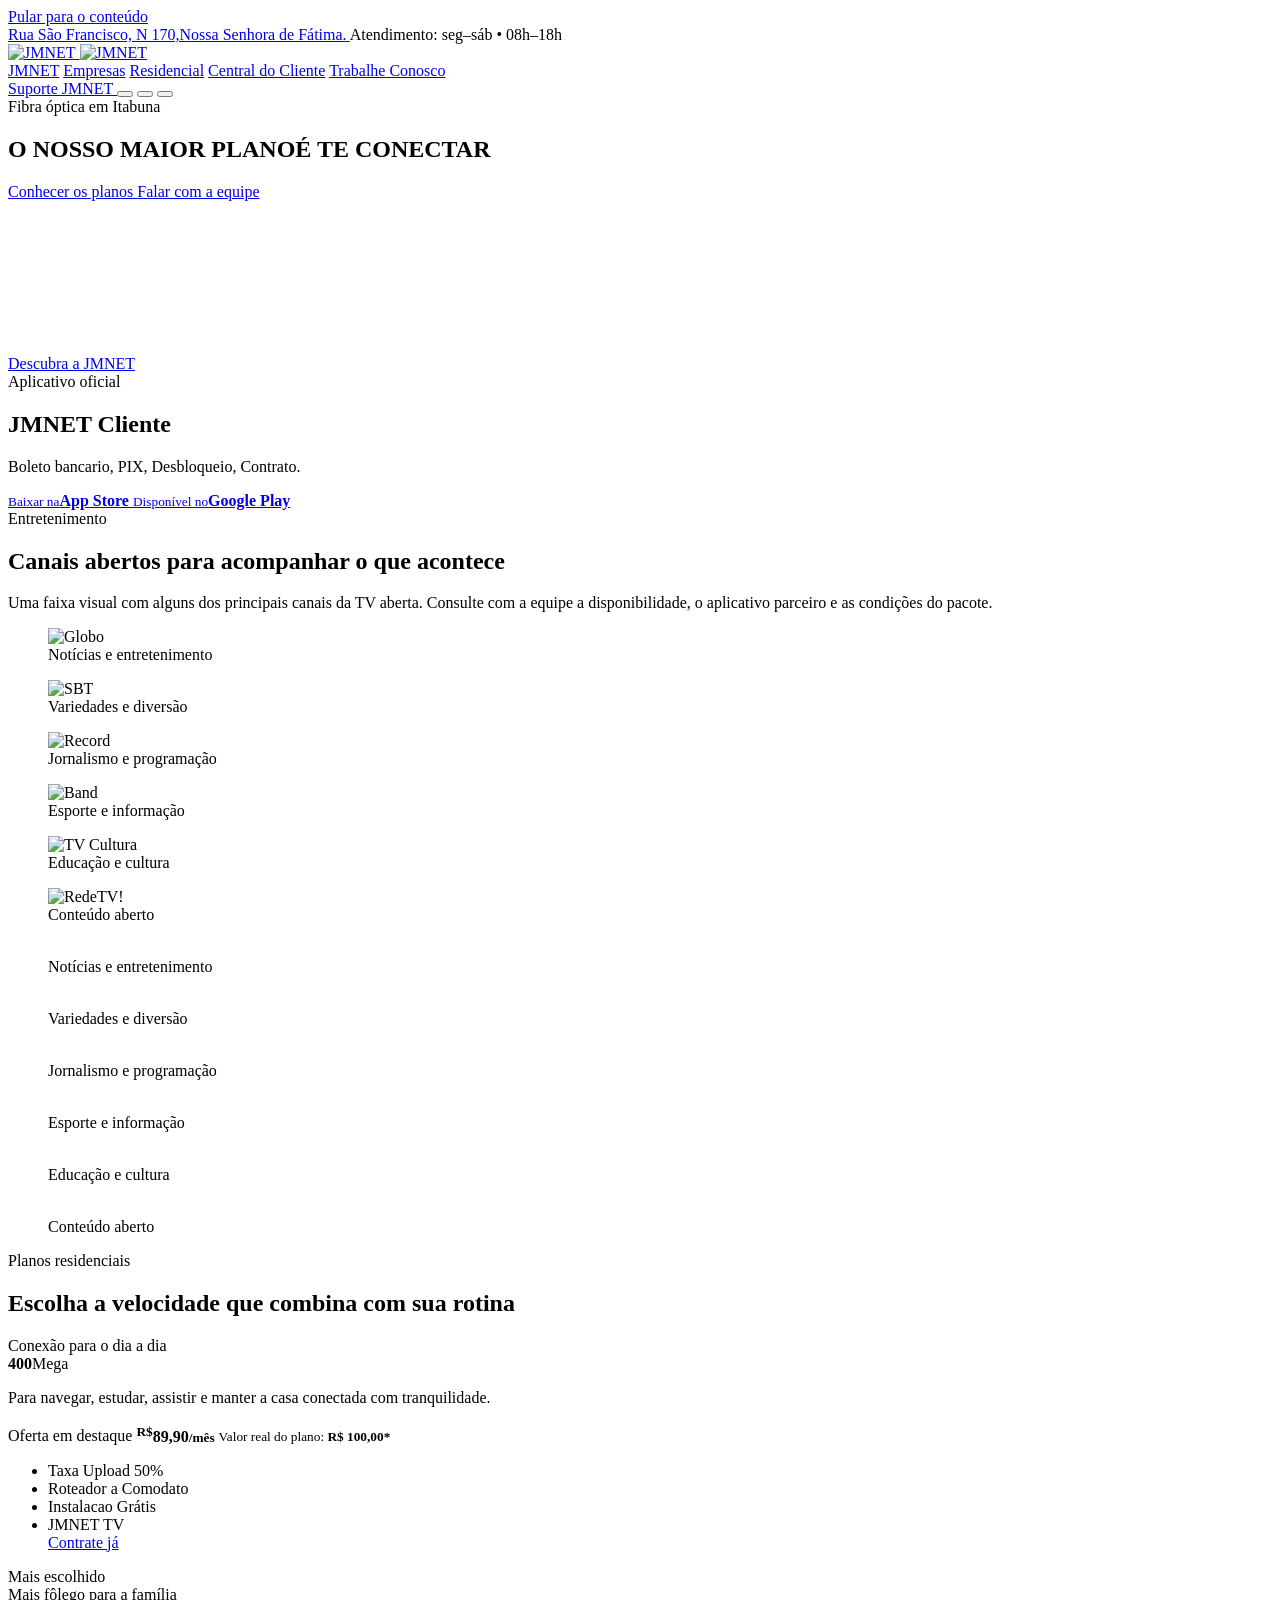
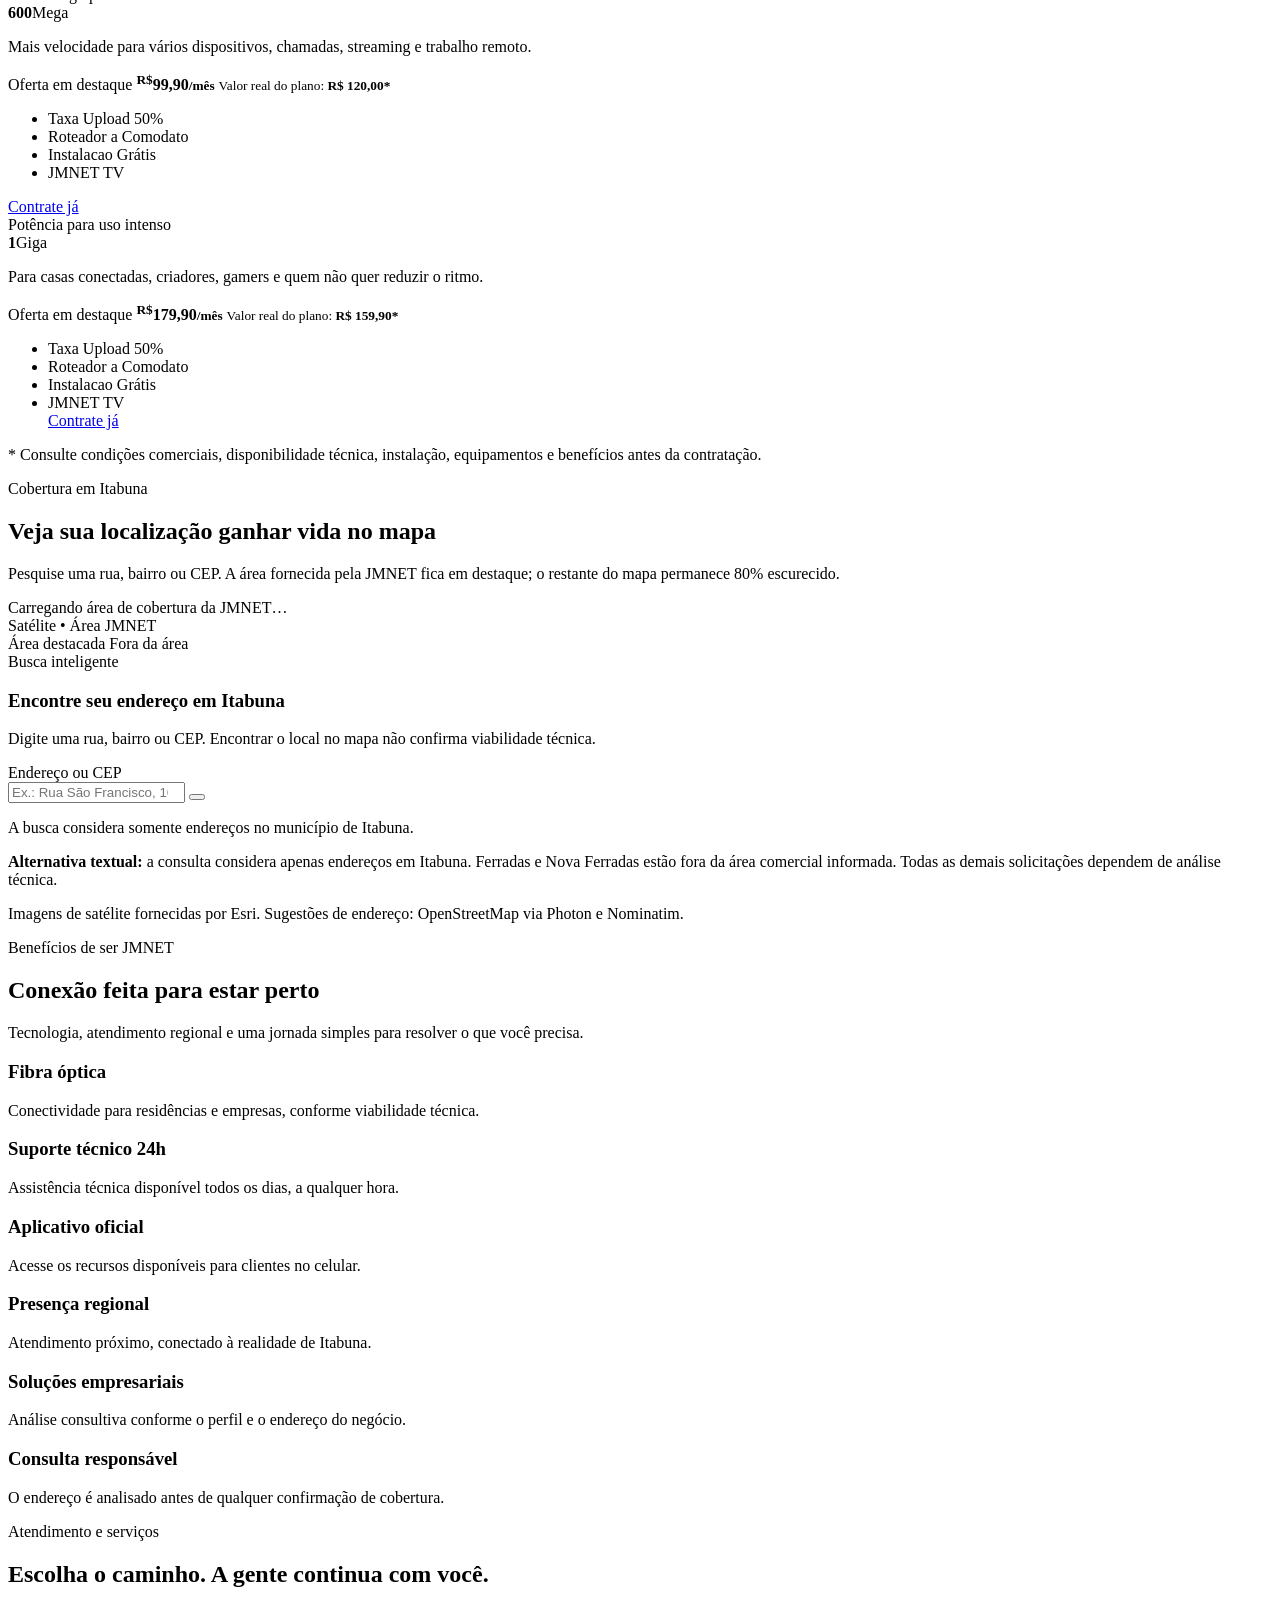
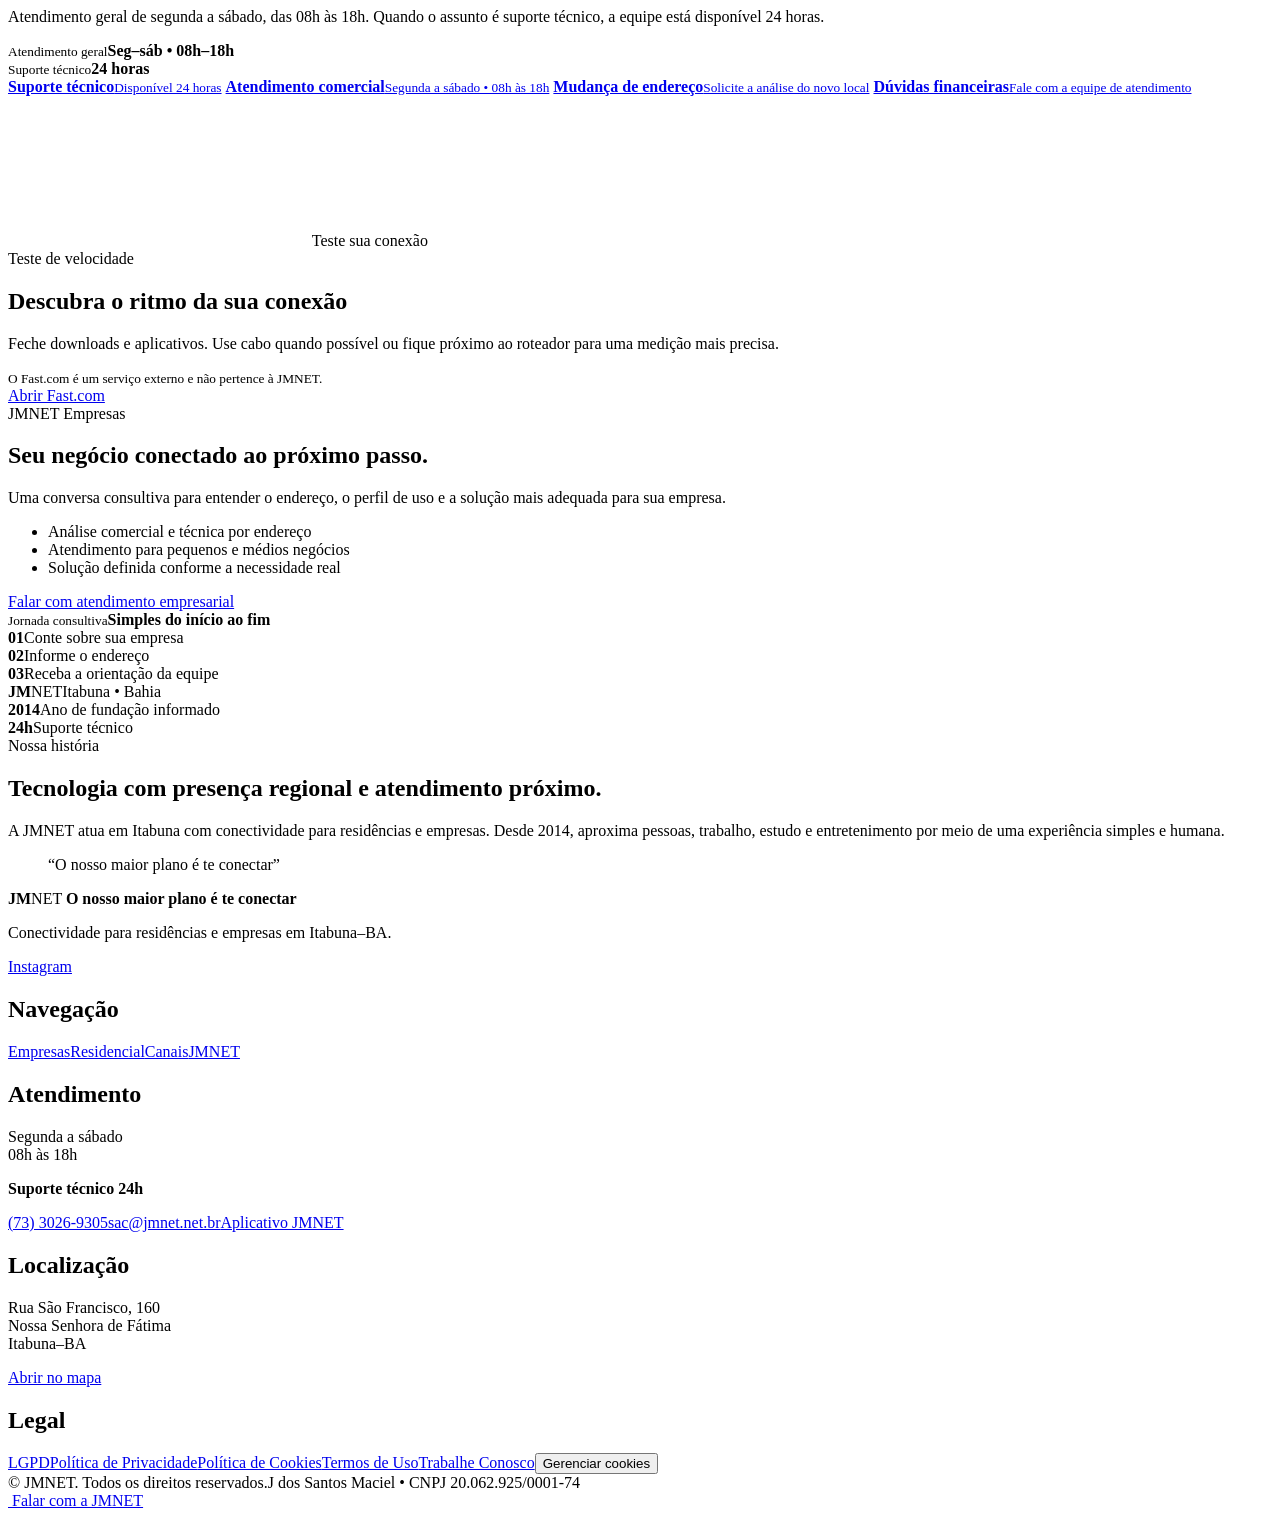
==== html/index.html @ 289fde69 "Rename index.html to html/index.html" ====
<!doctype html>
<html lang="pt-BR" data-theme="light" data-theme-preference="system">
<head>
  <meta charset="utf-8">
  <meta name="viewport" content="width=device-width, initial-scale=1">
  <meta name="description" content="Internet por fibra óptica para residências e empresas em Itabuna, com atendimento regional e consulta por endereço.">
  <meta name="theme-color" content="#07130a">
  <title>JMNET</title>
  <link rel="icon" href="/media/icon.webp">
  <link rel="preconnect" href="https://unpkg.com">
  <link rel="preconnect" href="https://server.arcgisonline.com">
  <link rel="stylesheet" href="https://unpkg.com/leaflet@1.9.4/dist/leaflet.css" crossorigin="">
  <link rel="stylesheet" href="css/styles.css">
</head>
<body>
  <a class="skip-link" href="#conteudo">Pular para o conteúdo</a>

  <header class="site-header">
    <div class="announcement">
      <div class="shell announcement-inner">
        <a
          class="announcement-address"
          href="https://www.google.com/maps/place/JMNet+Internet+Fibra+%C3%93ptica+%E2%80%93+Itabuna/@-14.7816901,-39.2689176,663m/data=!3m2!1e3!4b1!4m6!3m5!1s0x739aa7538cad6cf:0x7eee9a02e0b98aa7!8m2!3d-14.7816953!4d-39.2663427!16s%2Fg%2F11gfhjh283?entry=ttu&g_ep=EgoyMDI2MDcyOS4wIKXMDSoASAFQAw%3D%3D"
          target="_blank"
          rel="noopener noreferrer"
          aria-label="Abrir Rua São Francisco no Google Maps"
        >
          <i data-lucide="map-pin"></i>
          <span>Rua São Francisco, N 170,Nossa Senhora de Fátima.</span>
        </a>
        <span class="announcement-hours"><i data-lucide="clock-3"></i> Atendimento: seg–sáb • 08h–18h</span>
      </div>
    </div>

    <div class="shell navigation-bar">
      <a class="brand" href="#inicio" aria-label="JMNET - página inicial">
        <span class="brand-logo-set">
          <img
            class="brand-logo brand-logo-light"
            src="assets/logo-preta.png"
            alt="JMNET"
          >
          <img
            class="brand-logo brand-logo-dark"
            src="assets/logo-branca.png"
            alt="JMNET"
          >
        </span>
      </a>

      <nav class="desktop-navigation" aria-label="Navegação principal">
        <a href="#jmnet">JMNET</a>
        <a href="#empresas">Empresas</a>
        <a href="#residencial">Residencial</a>
        <a href="https://central.jmnet.net.br/">Central do Cliente</a>
        <a href="#">Trabalhe Conosco</a>
      </nav>

      <div class="navigation-actions">
        <a class="header-whatsapp" href="https://wa.me/557330269305?text=Ol%C3%A1%21%20Quero%20conhecer%20os%20planos%20da%20JMNET." target="_blank" rel="noopener noreferrer">
          <i data-lucide="message-circle"></i><span>Suporte JMNET</span>
        </a>
        <button class="round-button" id="accessibility-button" type="button" aria-label="Abrir ferramentas de acessibilidade" aria-expanded="false">
          <i data-lucide="accessibility"></i>
        </button>
        <button class="round-button" id="theme-button" type="button" aria-label="Alternar tema">
          <i data-lucide="laptop"></i>
        </button>
        <button class="round-button menu-toggle" id="menu-button" type="button" aria-label="Abrir menu" aria-expanded="false" aria-controls="mobile-menu">
          <i data-lucide="menu"></i>
        </button>
      </div>
    </div>

 <nav class="mobile-navigation" id="mobile-menu" aria-label="Navegação móvel" hidden>
    <a href="#jmnet">JMNET</a>
    <a href="#empresas">Empresas</a>
    <a href="#residencial">Residencial</a>
    <a href="https://central.jmnet.net.br/">Central do Cliente</a>
    <a href="#">Trabalhe Conosco</a>
    <a href="https://wa.me/557330269305?text=Ol%C3%A1%21%20Quero%20conhecer%20os%20planos%20da%20JMNET." target="_blank" rel="noopener noreferrer">Suporte JMNET</a>
  </nav> 

  <aside class="accessibility-panel" id="accessibility-panel" aria-label="Ferramentas de acessibilidade" hidden>
    <div class="panel-heading">
      <div><span>Acessibilidade</span><strong>Ajuste sua experiência</strong></div>
      <button id="accessibility-close" type="button" aria-label="Fechar ferramentas"><i data-lucide="x"></i></button>
    </div>
    <button type="button" data-text-scale="normal"><span>A</span> Texto padrão</button>
    <button type="button" data-text-scale="large"><span>A+</span> Texto maior</button>
    <button type="button" id="contrast-button"><span>◐</span> Alto contraste</button>
    <p>As preferências ficam salvas somente neste dispositivo.</p>
  </aside>
</header>

  <main id="conteudo">
    <section class="hero" id="inicio">
      <div class="network-grid" aria-hidden="true"></div>
      <div class="hero-orb hero-orb--one" aria-hidden="true"></div>
      <div class="hero-orb hero-orb--two" aria-hidden="true"></div>
      <div class="shell hero-layout">
        <div class="hero-copy reveal is-visible">
          <div class="hero-kicker"><span class="live-dot"></span>Fibra óptica em Itabuna</div>
          <h1>O NOSSO MAIOR PLANO<span>É TE CONECTAR</span></h1>
           <!--<p class="hero-lead">Internet para acompanhar sua casa, seu trabalho e tudo o que importa — com presença regional e suporte técnico 24 horas.</p>-->
          <div class="hero-actions">
            <a class="button button-primary button-lg" href="#residencial">Conhecer os planos <i data-lucide="arrow-right"></i></a>
            <a class="button button-secondary button-lg" href="https://wa.me/557330269305?text=Ol%C3%A1%21%20Quero%20conhecer%20os%20planos%20da%20JMNET." target="_blank" rel="noopener noreferrer">
              <i data-lucide="message-circle"></i> Falar com a equipe
            </a>
          </div>
          <div class="hero-proof">
            <!-- <span><i data-lucide="check"></i>Fibra Otica</span>-->
            <!-- <span><i data-lucide="check"></i>Franquia Ilimitada</span>-->
          </div>
        </div>

        <div class="hero-visual hero-visual--video reveal is-visible">
          <div class="hero-video-frame">
            <video
              class="hero-robot-video"
              autoplay
              muted
              loop
              playsinline
              preload="metadata"
              poster="media/robo-jmnet-poster.jpg"
              aria-label="Robô da JMNET acenando e exibindo sinal de Wi-Fi"
            >
              <source src="media/robo-jmnet.mp4?v=3" type="video/mp4">
              Seu navegador não oferece suporte à reprodução deste vídeo.
            </video>
          </div>
        </div>
      </div>
      <a class="scroll-cue" href="#aplicativo" aria-label="Continuar para a próxima seção"><span></span>Descubra a JMNET</a>
    </section>

    <section class="app-section" id="aplicativo">
      <div class="shell app-layout">
        <div class="app-copy reveal">
          <div class="app-icon-wrap"><i data-lucide="smartphone"></i></div>
          <div>
            <span class="section-kicker">Aplicativo oficial</span>
            <h2>JMNET Cliente</h2>
            <p>Boleto bancario, PIX, Desbloqueio, Contrato.</p>
          </div>
        </div>
        <div class="store-buttons reveal">
          <a class="store-button" data-platform="ios" href="https://apps.apple.com/us/app/jmnet-cliente/id6774588130" target="_blank" rel="noopener noreferrer">
            <i data-lucide="download"></i><span><small>Baixar na</small><strong>App Store</strong></span>
          </a>
          <a class="store-button" data-platform="android" href="https://play.google.com/store/apps/details?id=com.hubsoft_client_app.jmnet" target="_blank" rel="noopener noreferrer">
            <i data-lucide="play"></i><span><small>Disponível no</small><strong>Google Play</strong></span>
          </a>
        </div>
      </div>
    </section>


    <section class="tv-channel-strip" id="canais" aria-labelledby="tv-channel-title">
      <div class="shell tv-channel-heading reveal">
        <div>
          <span class="section-kicker section-kicker--light">Entretenimento</span>
          <h2 id="tv-channel-title">Canais abertos para acompanhar o que acontece</h2>
        </div>
        <p>Uma faixa visual com alguns dos principais canais da TV aberta. Consulte com a equipe a disponibilidade, o aplicativo parceiro e as condições do pacote.</p>
      </div>

      <div class="tv-marquee" aria-label="Canais de TV aberta em destaque">
        <div class="tv-marquee-track">
          <div class="tv-channel-list">
            <figure class="tv-channel-item"><img src="assets/canais/globo.svg" alt="Globo"><figcaption>Notícias e entretenimento</figcaption></figure>
            <figure class="tv-channel-item"><img src="assets/canais/sbt.svg" alt="SBT"><figcaption>Variedades e diversão</figcaption></figure>
            <figure class="tv-channel-item"><img src="assets/canais/record.svg" alt="Record"><figcaption>Jornalismo e programação</figcaption></figure>
            <figure class="tv-channel-item"><img src="assets/canais/band.svg" alt="Band"><figcaption>Esporte e informação</figcaption></figure>
            <figure class="tv-channel-item"><img src="assets/canais/cultura.svg" alt="TV Cultura"><figcaption>Educação e cultura</figcaption></figure>
            <figure class="tv-channel-item"><img src="assets/canais/redetv.svg" alt="RedeTV!"><figcaption>Conteúdo aberto</figcaption></figure>
          </div>

          <div class="tv-channel-list" aria-hidden="true">
            <figure class="tv-channel-item"><img src="assets/canais/globo.svg" alt=""><figcaption>Notícias e entretenimento</figcaption></figure>
            <figure class="tv-channel-item"><img src="assets/canais/sbt.svg" alt=""><figcaption>Variedades e diversão</figcaption></figure>
            <figure class="tv-channel-item"><img src="assets/canais/record.svg" alt=""><figcaption>Jornalismo e programação</figcaption></figure>
            <figure class="tv-channel-item"><img src="assets/canais/band.svg" alt=""><figcaption>Esporte e informação</figcaption></figure>
            <figure class="tv-channel-item"><img src="assets/canais/cultura.svg" alt=""><figcaption>Educação e cultura</figcaption></figure>
            <figure class="tv-channel-item"><img src="assets/canais/redetv.svg" alt=""><figcaption>Conteúdo aberto</figcaption></figure>
          </div>
        </div>
      </div>
    </section>

    <section class="section plans-section" id="residencial">
      <div class="shell">
        <div class="section-heading section-heading--center reveal">
          <span class="section-kicker">Planos residenciais</span>
          <h2>Escolha a velocidade que combina com sua rotina</h2>
         
        </div>

        <div class="plans-grid">
          <article class="plan-card plan-card--lime reveal">
            <div class="plan-topline"><span>Conexão para o dia a dia</span><i data-lucide="wifi"></i></div>
            <div class="plan-speed"><strong>400</strong><span>Mega</span></div>
            <p>Para navegar, estudar, assistir e manter a casa conectada com tranquilidade.</p>
            <div class="plan-price">
              <span>Oferta em destaque</span>
              <strong><sup>R$</sup>89,90<small>/mês</small></strong>
              <small class="plan-price-reference">Valor real do plano: <b>R$ 100,00*</b></small>
            </div>
            <ul>
               <li><i data-lucide="check"></i>Taxa Upload 50%</li>
              <li><i data-lucide="check"></i>Roteador a Comodato</li>
              <li><i data-lucide="check"></i>Instalacao Grátis</li>
              <li><i data-lucide="check"></i>JMNET TV</li
            </ul>
            <div class="plan-card-actions">
              <a class="button button-primary" href="https://wa.me/557330269305?text=Ol%C3%A1%21%20Quero%20saber%20mais%20sobre%20o%20plano%20de%20400%20Mega.">Contrate já <i data-lucide="arrow-right"></i></a>
             
            </div>

            
          </article>

          <article class="plan-card plan-card--cyan plan-card--featured reveal">
            <span class="plan-badge">Mais escolhido</span>
            <div class="plan-topline"><span>Mais fôlego para a família</span><i data-lucide="wifi"></i></div>
            <div class="plan-speed"><strong>600</strong><span>Mega</span></div>
            <p>Mais velocidade para vários dispositivos, chamadas, streaming e trabalho remoto.</p>
            <div class="plan-price">
              <span>Oferta em destaque</span>
              <strong><sup>R$</sup>99,90<small>/mês</small></strong>
              <small class="plan-price-reference">Valor real do plano: <b>R$ 120,00*</b></small>
            </div>
            <ul>
              <li><i data-lucide="check"></i>Taxa Upload 50%</li>
              <li><i data-lucide="check"></i>Roteador a Comodato</li>
              <li><i data-lucide="check"></i>Instalacao Grátis</li>
              <li><i data-lucide="check"></i>JMNET TV</li>

            </ul>
            <div class="plan-card-actions">
               <a class="button button-primary" href="https://wa.me/557330269305?text=Ol%C3%A1%21%20Quero%20saber%20mais%20sobre%20o%20plano%20de%20600%20Mega.">Contrate já <i data-lucide="arrow-right"></i></a>
            </div>
          </article>
          
          
          <article class="plan-card plan-card--violet reveal">
            <div class="plan-topline"><span>Potência para uso intenso</span><i data-lucide="wifi"></i></div>
            <div class="plan-speed"><strong>1</strong><span>Giga</span></div>
            <p>Para casas conectadas, criadores, gamers e quem não quer reduzir o ritmo.</p>
            <div class="plan-price">
              <span>Oferta em destaque</span>
              <strong><sup>R$</sup>179,90<small>/mês</small></strong>
              <small class="plan-price-reference">Valor real do plano: <b>R$ 159,90*</b></small>
            </div>
            <ul>
              <li><i data-lucide="check"></i>Taxa Upload 50%</li>
              <li><i data-lucide="check"></i>Roteador a Comodato</li>
              <li><i data-lucide="check"></i>Instalacao Grátis</li>
              <li><i data-lucide="check"></i>JMNET TV</li
            </ul>
            <div class="plan-card-actions">
               <a class="button button-primary" href="https://wa.me/557330269305?text=Ol%C3%A1%21%20Quero%20saber%20mais%20sobre%20o%20plano%20de%20400%20Mega.">Contrate já <i data-lucide="arrow-right"></i></a>
            </div>
          </article>
        </div>
        <p class="commercial-note">* Consulte condições comerciais, disponibilidade técnica, instalação, equipamentos e benefícios antes da contratação.</p>
      </div>
    </section>

    <section class="section coverage-section" id="cobertura">
      <div class="coverage-light" aria-hidden="true"></div>
      <div class="shell">
        <div class="section-heading coverage-heading reveal">
          <span class="section-kicker section-kicker--light">Cobertura em Itabuna</span>
          <h2>Veja sua localização ganhar vida no mapa</h2>
          <p>Pesquise uma rua, bairro ou CEP. A área fornecida pela JMNET fica em destaque; o restante do mapa permanece 80% escurecido.</p>
        </div>

        <div class="coverage-widget reveal">
          <div class="map-column">
            <div id="coverage-map" class="coverage-map" role="application" aria-label="Mapa de satélite de Itabuna com a área de cobertura fornecida pela JMNET destacada">
              <div class="map-loading" id="map-loading"><span></span>Carregando área de cobertura da JMNET…</div>
            </div>
            <div class="map-chip"><span></span>Satélite • Área JMNET</div>
            <div class="map-legend" aria-label="Legenda do mapa">
              <span><i class="legend-line"></i>Área destacada</span>
              <span><i class="legend-dark"></i>Fora da área</span>
            </div>
          </div>

          <div class="search-column">
            <span class="search-eyebrow">Busca inteligente</span>
            <h3>Encontre seu endereço em Itabuna</h3>
            <p>Digite uma rua, bairro ou CEP. Encontrar o local no mapa não confirma viabilidade técnica.</p>

            <form id="coverage-search" class="address-search" novalidate>
              <label for="address-query">Endereço ou CEP</label>
              <div class="search-input-wrap">
                <i data-lucide="map-pin"></i>
                <input id="address-query" name="address" type="search" autocomplete="street-address" placeholder="Ex.: Rua São Francisco, 160 ou 45600-000" aria-describedby="search-help">
                <button type="submit" aria-label="Pesquisar endereço"><i data-lucide="search"></i></button>
              </div>
              <div id="search-suggestions" class="search-suggestions" role="listbox" hidden></div>
              <p id="search-help" class="search-help">A busca considera somente endereços no município de Itabuna.</p>
              <div id="search-status" class="search-status" role="status" aria-live="polite"></div>
              <div id="coverage-result" class="coverage-result-card" hidden></div>
            </form>

            <div class="coverage-alert">
              <i data-lucide="shield-alert"></i>
              <p><strong>Alternativa textual:</strong> a consulta considera apenas endereços em Itabuna. Ferradas e Nova Ferradas estão fora da área comercial informada. Todas as demais solicitações dependem de análise técnica.</p>
            </div>
            <p class="provider-note">Imagens de satélite fornecidas por Esri. Sugestões de endereço: OpenStreetMap via Photon e Nominatim.</p>
          </div>
        </div>
      </div>
    </section>

    <section class="section benefits-section">
      <div class="shell">
        <div class="section-heading reveal">
          <span class="section-kicker">Benefícios de ser JMNET</span>
          <h2>Conexão feita para estar perto</h2>
          <p>Tecnologia, atendimento regional e uma jornada simples para resolver o que você precisa.</p>
        </div>
        <div class="benefits-bento">
          <article class="benefit-card benefit-wide reveal"><div class="benefit-icon"><i data-lucide="wifi"></i></div><h3>Fibra óptica</h3><p>Conectividade para residências e empresas, conforme viabilidade técnica.</p><span class="benefit-line"></span></article>
          <article class="benefit-card reveal"><div class="benefit-icon"><i data-lucide="headphones"></i></div><h3>Suporte técnico 24h</h3><p>Assistência técnica disponível todos os dias, a qualquer hora.</p><span class="benefit-line"></span></article>
          <article class="benefit-card reveal"><div class="benefit-icon"><i data-lucide="smartphone"></i></div><h3>Aplicativo oficial</h3><p>Acesse os recursos disponíveis para clientes no celular.</p><span class="benefit-line"></span></article>
          <article class="benefit-card benefit-wide reveal"><div class="benefit-icon"><i data-lucide="map-pin"></i></div><h3>Presença regional</h3><p>Atendimento próximo, conectado à realidade de Itabuna.</p><span class="benefit-line"></span></article>
          <article class="benefit-card reveal"><div class="benefit-icon"><i data-lucide="building-2"></i></div><h3>Soluções empresariais</h3><p>Análise consultiva conforme o perfil e o endereço do negócio.</p><span class="benefit-line"></span></article>
          <article class="benefit-card reveal"><div class="benefit-icon"><i data-lucide="shield-check"></i></div><h3>Consulta responsável</h3><p>O endereço é analisado antes de qualquer confirmação de cobertura.</p><span class="benefit-line"></span></article>
        </div>
      </div>
    </section>

    <section class="section services-section" id="atendimento">
      <div class="shell services-layout">
        <div class="services-copy reveal">
          <span class="section-kicker section-kicker--light">Atendimento e serviços</span>
          <h2>Escolha o caminho. A gente continua com você.</h2>
          <p>Atendimento geral de segunda a sábado, das 08h às 18h. Quando o assunto é suporte técnico, a equipe está disponível 24 horas.</p>
          <div class="hours-stack">
            <div><i data-lucide="clock-3"></i><span><small>Atendimento geral</small><strong>Seg–sáb • 08h–18h</strong></span></div>
            <div><i data-lucide="headphones"></i><span><small>Suporte técnico</small><strong>24 horas</strong></span></div>
          </div>
        </div>
        <div class="services-grid">
          <a class="service-card reveal" href="https://wa.me/557330269305?text=Ol%C3%A1%21%20Preciso%20de%20suporte%20t%C3%A9cnico." target="_blank" rel="noopener noreferrer"><span class="service-icon"><i data-lucide="headphones"></i></span><span><strong>Suporte técnico</strong><small>Disponível 24 horas</small></span><i data-lucide="arrow-right"></i></a>
          <a class="service-card reveal" href="https://wa.me/557330269305?text=Ol%C3%A1%21%20Quero%20conhecer%20os%20planos%20da%20JMNET." target="_blank" rel="noopener noreferrer"><span class="service-icon"><i data-lucide="sparkles"></i></span><span><strong>Atendimento comercial</strong><small>Segunda a sábado • 08h às 18h</small></span><i data-lucide="arrow-right"></i></a>
          <a class="service-card reveal" href="https://wa.me/557330269305?text=Ol%C3%A1%21%20Quero%20solicitar%20uma%20mudan%C3%A7a%20de%20endere%C3%A7o." target="_blank" rel="noopener noreferrer"><span class="service-icon"><i data-lucide="map-pin"></i></span><span><strong>Mudança de endereço</strong><small>Solicite a análise do novo local</small></span><i data-lucide="arrow-right"></i></a>
          <a class="service-card reveal" href="mailto:sac@jmnet.net.br"><span class="service-icon"><i data-lucide="circle-dollar-sign"></i></span><span><strong>Dúvidas financeiras</strong><small>Fale com a equipe de atendimento</small></span><i data-lucide="arrow-right"></i></a>
        </div>
      </div>
    </section>

    <section class="section speed-section" id="teste-velocidade">
      <div class="shell">
        <div class="speed-card reveal">
          <div class="speed-video-frame">
            <video
              class="speed-assistant-video"
              autoplay
              muted
              loop
              playsinline
              preload="metadata"
              poster="media/atendente-jmnet-speed-poster.jpg"
              aria-label="Atendente virtual da JMNET apresentando o teste de velocidade"
            >
              <source src="media/atendente-jmnet-speed.mp4?v=2" type="video/mp4">
              Seu navegador não oferece suporte à reprodução deste vídeo.
            </video>
            <span class="speed-video-status"><i data-lucide="gauge"></i> Teste sua conexão</span>
          </div>
          <div class="speed-card-copy">
            <span class="section-kicker">Teste de velocidade</span>
            <h2>Descubra o ritmo da sua conexão</h2>
            <p>Feche downloads e aplicativos. Use cabo quando possível ou fique próximo ao roteador para uma medição mais precisa.</p>
            <small>O Fast.com é um serviço externo e não pertence à JMNET.</small>
          </div>
          <a class="button button-dark button-lg speed-test-button" href="https://fast.com/" target="_blank" rel="noopener noreferrer">Abrir Fast.com <i data-lucide="arrow-right"></i></a>
        </div>
      </div>
    </section>

    <section class="section business-section" id="empresas">
      <div class="business-grid-pattern" aria-hidden="true"></div>
      <div class="shell business-layout">
        <div class="reveal">
          <span class="section-kicker section-kicker--light">JMNET Empresas</span>
          <h2>Seu negócio conectado ao próximo passo.</h2>
          <p>Uma conversa consultiva para entender o endereço, o perfil de uso e a solução mais adequada para sua empresa.</p>
          <ul class="business-checks">
            <li><i data-lucide="check"></i>Análise comercial e técnica por endereço</li>
            <li><i data-lucide="check"></i>Atendimento para pequenos e médios negócios</li>
            <li><i data-lucide="check"></i>Solução definida conforme a necessidade real</li>
          </ul>
          <a class="button button-light button-lg" href="https://wa.me/557330269305?text=Ol%C3%A1%21%20Quero%20conversar%20sobre%20internet%20para%20minha%20empresa." target="_blank" rel="noopener noreferrer">Falar com atendimento empresarial <i data-lucide="arrow-right"></i></a>
        </div>
        <div class="business-journey reveal">
          <div class="journey-glow" aria-hidden="true"></div>
          <div class="journey-heading"><i data-lucide="network"></i><span><small>Jornada consultiva</small><strong>Simples do início ao fim</strong></span></div>
          <div class="journey-step"><b>01</b><span>Conte sobre sua empresa</span><i data-lucide="arrow-right"></i></div>
          <div class="journey-step"><b>02</b><span>Informe o endereço</span><i data-lucide="arrow-right"></i></div>
          <div class="journey-step"><b>03</b><span>Receba a orientação da equipe</span><i data-lucide="arrow-right"></i></div>
        </div>
      </div>
    </section>

    <section class="section about-section" id="jmnet">
      <div class="shell about-layout">
        <div class="about-visual reveal">
          <div class="about-logo-panel"><span class="brand-wordmark brand-wordmark--light brand-wordmark--large" aria-label="JMNET"><b>JM</b>NET</span><span class="about-location">Itabuna • Bahia</span></div>
          <div class="about-stat about-stat--year"><strong>2014</strong><span>Ano de fundação informado</span></div>
          <div class="about-stat about-stat--support"><i data-lucide="headphones"></i><strong>24h</strong><span>Suporte técnico</span></div>
        </div>
        <div class="reveal">
          <span class="section-kicker">Nossa história</span>
          <h2>Tecnologia com presença regional e atendimento próximo.</h2>
          <p>A JMNET atua em Itabuna com conectividade para residências e empresas. Desde 2014, aproxima pessoas, trabalho, estudo e entretenimento por meio de uma experiência simples e humana.</p>
          <blockquote>“O nosso maior plano é te conectar”</blockquote>
        </div>
      </div>
    </section>
  </main>

  <footer class="footer">
    <div class="shell footer-grid">
      <div class="footer-brand">
        <span class="brand-wordmark brand-wordmark--light" aria-label="JMNET"><b>JM</b>NET</span>
        <strong>O nosso maior plano é te conectar</strong>
        <p>Conectividade para residências e empresas em Itabuna–BA.</p>
        <a class="social-link" href="https://www.instagram.com/jmnetfibra/" target="_blank" rel="noopener noreferrer"><i data-lucide="camera"></i>Instagram</a>
      </div>
      <div><h2>Navegação</h2><a href="#empresas">Empresas</a><a href="#residencial">Residencial</a><a href="#canais">Canais</a><a href="#jmnet">JMNET</a></div>
      <div><h2>Atendimento</h2><p>Segunda a sábado<br>08h às 18h</p><p><strong>Suporte técnico 24h</strong></p><a href="tel:+557330269305">(73) 3026-9305</a><a href="mailto:sac@jmnet.net.br">sac@jmnet.net.br</a><a href="#aplicativo">Aplicativo JMNET</a></div>
      <div><h2>Localização</h2><p>Rua São Francisco, 160<br>Nossa Senhora de Fátima<br>Itabuna–BA</p><a href="https://www.google.com/maps/search/?api=1&query=Rua%20S%C3%A3o%20Francisco%20160%20Itabuna%20BA" target="_blank" rel="noopener noreferrer">Abrir no mapa</a></div>
      <div><h2>Legal</h2><a href="lgpd.html">LGPD</a><a href="politica-de-privacidade.html">Política de Privacidade</a><a href="politica-de-cookies.html">Política de Cookies</a><a href="termos-de-uso.html">Termos de Uso</a><a href="https://vagas.solides.com.br/vagas" target="_blank" rel="noopener noreferrer">Trabalhe Conosco</a><button type="button" data-cookie-settings-trigger>Gerenciar cookies</button></div>
    </div>
    <div class="shell footer-bottom"><span>© <span id="current-year"></span> JMNET. Todos os direitos reservados.</span><span>J dos Santos Maciel • CNPJ 20.062.925/0001-74</span></div>
  </footer>

  <a
    class="floating-whatsapp"
    href="https://wa.me/557330269305?text=Ol%C3%A1%21%20Quero%20conhecer%20os%20planos%20da%20JMNET."
    target="_blank"
    rel="noopener noreferrer"
    aria-label="Falar com a JMNET pelo WhatsApp"
  >
    <span class="floating-mascot"><img src="assets/mascote-avatar.webp" alt="" aria-hidden="true"></span>
    <span>Falar com a JMNET</span>
  </a>

  <div class="cookie-banner" id="cookie-banner" role="dialog" aria-modal="true" aria-labelledby="cookie-title" hidden>
    <div class="cookie-copy">
      <span class="section-kicker">Sua privacidade</span>
      <h2 id="cookie-title">Você escolhe quais cookies autorizar</h2>
      <p>Os essenciais mantêm o site funcionando. Os demais só são ativados após sua escolha.</p>
      <a href="politica-de-cookies.html">Ler a Política de Cookies</a>
    </div>
    <fieldset class="cookie-options" id="cookie-options" hidden>
      <legend>Personalizar preferências</legend>
      <label><input type="checkbox" checked disabled>Essenciais</label>
      <label><input type="checkbox" id="cookie-functional">Funcionais</label>
      <label><input type="checkbox" id="cookie-analytics">Analíticos</label>
      <label><input type="checkbox" id="cookie-marketing">Marketing</label>
    </fieldset>
    <div class="cookie-actions">
      <button class="button button-primary" id="accept-cookies" type="button">Aceitar todos</button>
      <button class="button button-secondary" id="reject-cookies" type="button">Rejeitar não essenciais</button>
      <button class="button button-ghost" id="customize-cookies" type="button">Personalizar</button>
      <button class="button button-ghost" id="save-cookies" type="button" hidden>Salvar preferências</button>
    </div>
  </div>

  <script src="https://unpkg.com/leaflet@1.9.4/dist/leaflet.js" crossorigin=""></script>
  <script src="js/main.js"></script>
  <script src="main.js?v=20260730-speedvideo2"></script>
</body>
</html>
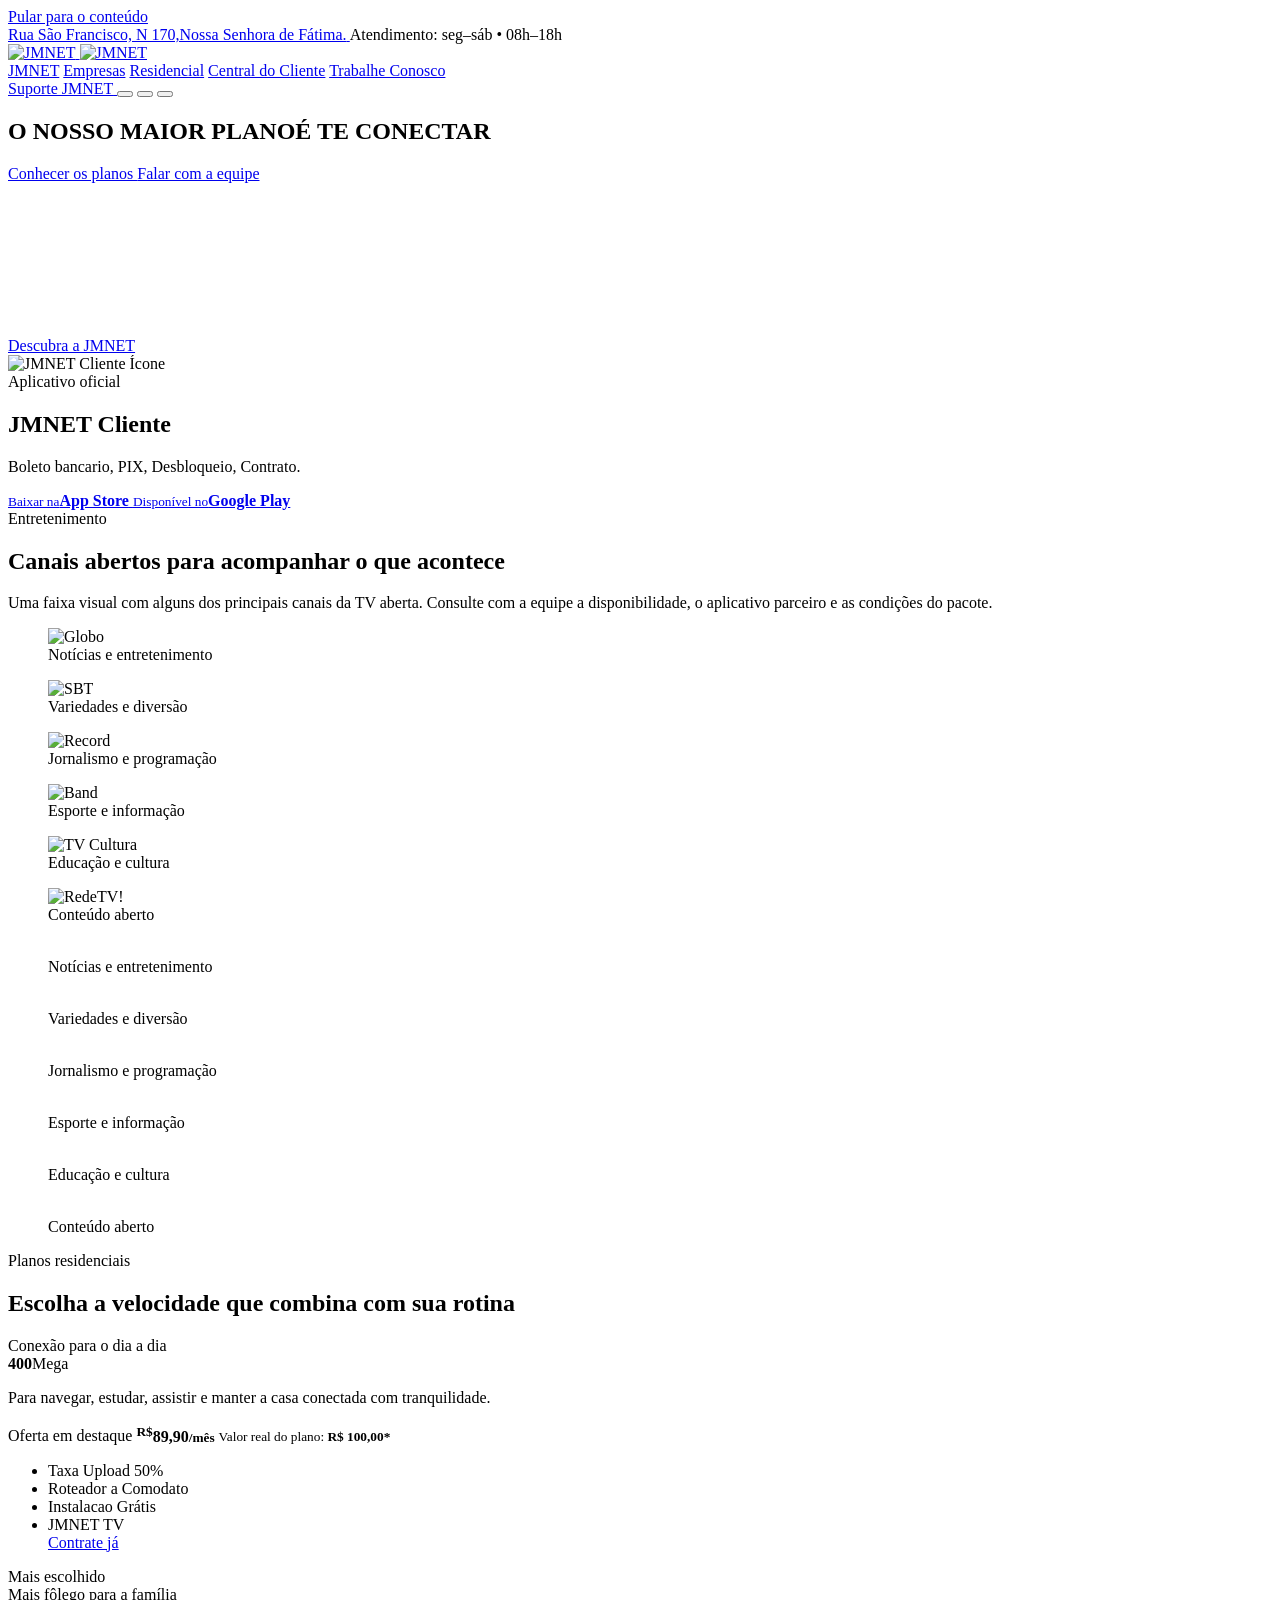
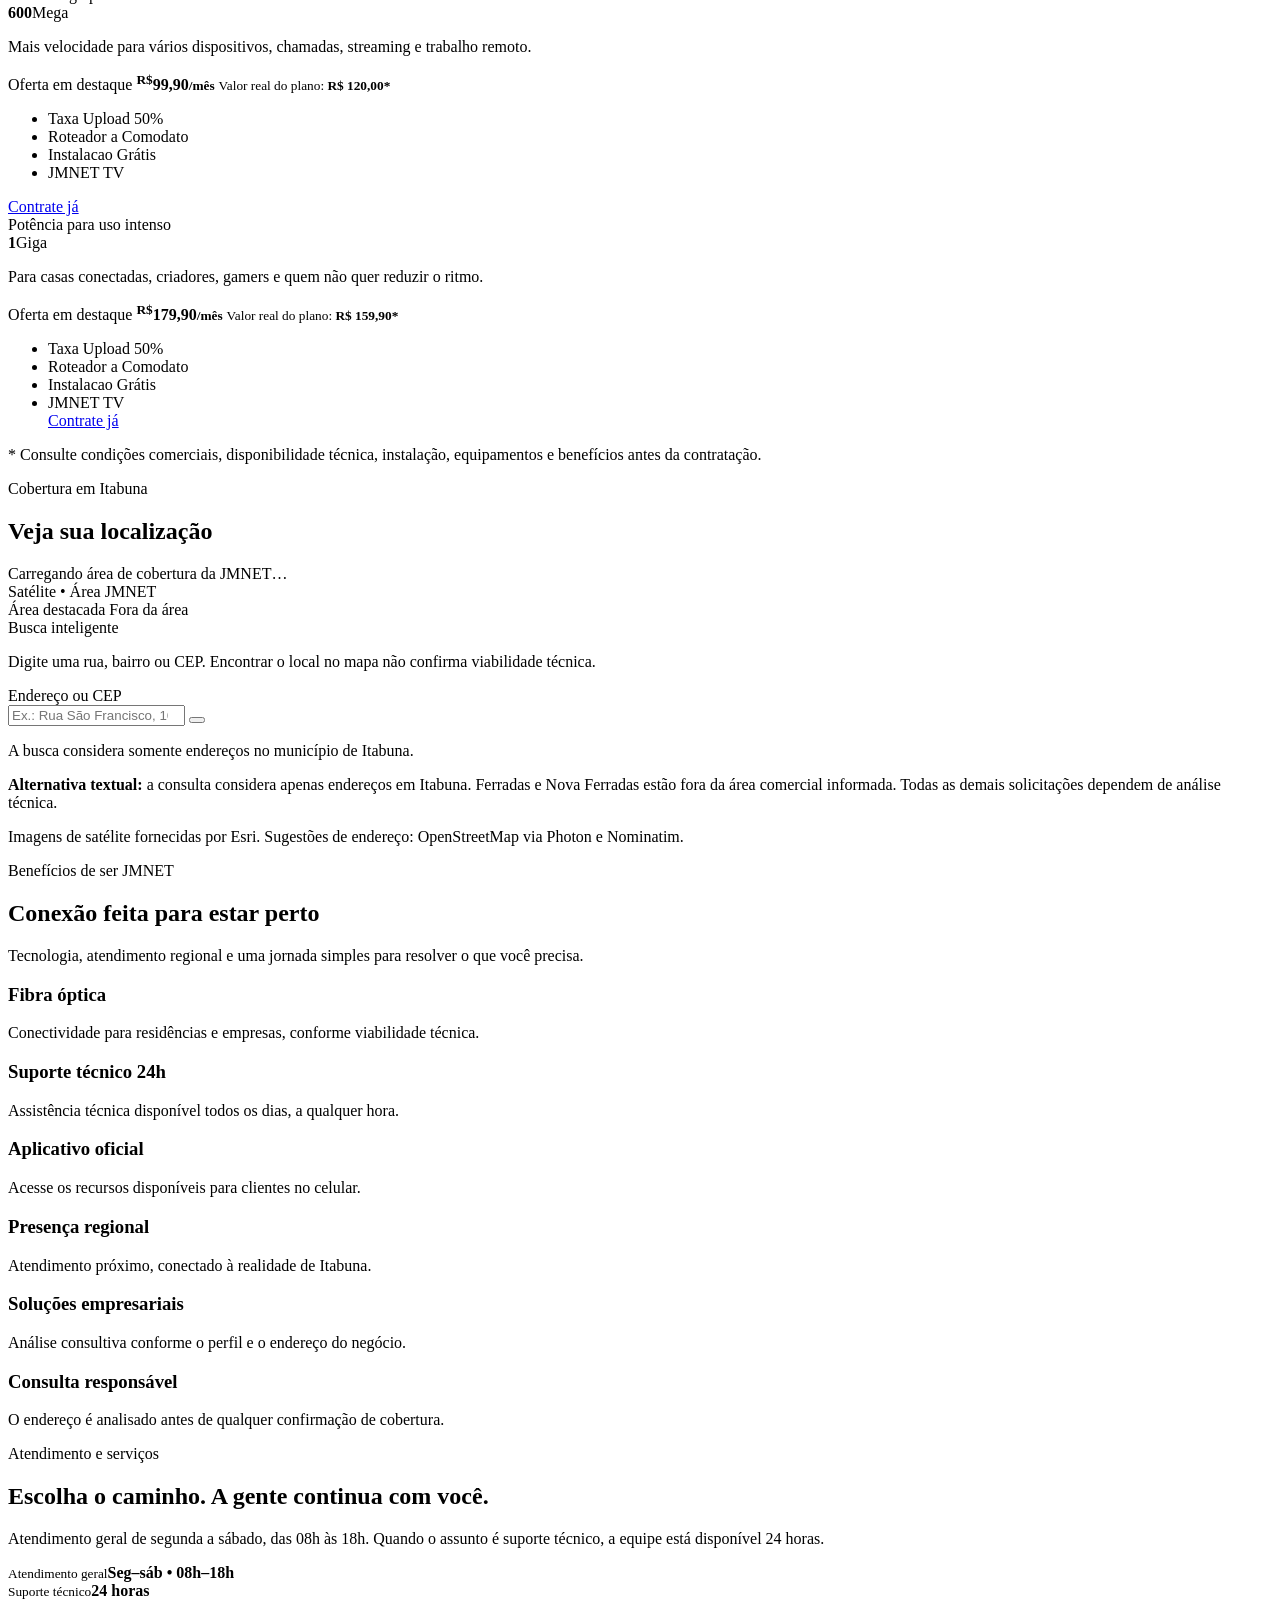
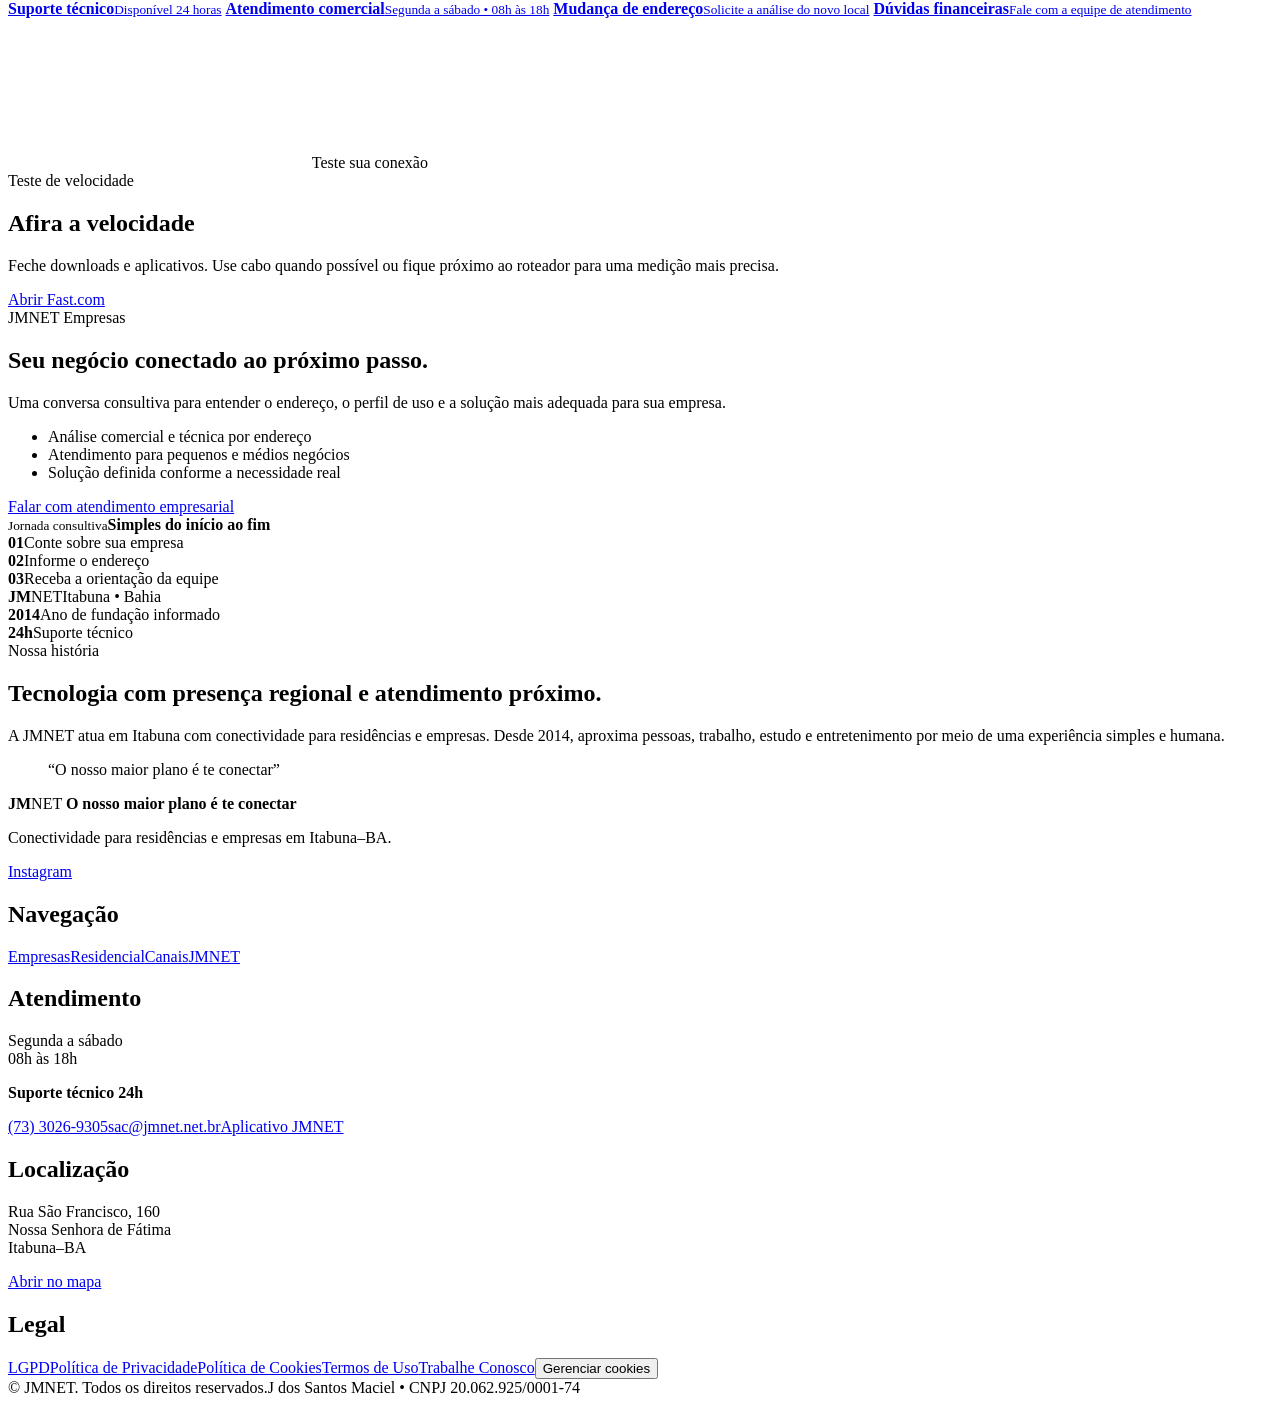
==== commit 0d39c25c: "Update index.html" ====
--- a/html/index.html
+++ b/html/index.html
@@ -100,7 +100,6 @@
       <div class="hero-orb hero-orb--two" aria-hidden="true"></div>
       <div class="shell hero-layout">
         <div class="hero-copy reveal is-visible">
-          <div class="hero-kicker"><span class="live-dot"></span>Fibra óptica em Itabuna</div>
           <h1>O NOSSO MAIOR PLANO<span>É TE CONECTAR</span></h1>
            <!--<p class="hero-lead">Internet para acompanhar sua casa, seu trabalho e tudo o que importa — com presença regional e suporte técnico 24 horas.</p>-->
           <div class="hero-actions">
@@ -136,10 +135,12 @@
       <a class="scroll-cue" href="#aplicativo" aria-label="Continuar para a próxima seção"><span></span>Descubra a JMNET</a>
     </section>
 
-    <section class="app-section" id="aplicativo">
+  <section class="app-section" id="aplicativo">
       <div class="shell app-layout">
         <div class="app-copy reveal">
-          <div class="app-icon-wrap"><i data-lucide="smartphone"></i></div>
+          <div class="app-icon-wrap">
+            <img src="https://play-lh.googleusercontent.com/1IoswO_XCcGz_k8vY4BEgU63yGH5uxIaAbDE3oo8uBN2f0t-ozpZdtza3gKra1Xo_cyH-FxLYPo8WA3YIXo" alt="JMNET Cliente Ícone" />
+          </div>
           <div>
             <span class="section-kicker">Aplicativo oficial</span>
             <h2>JMNET Cliente</h2>
@@ -274,8 +275,7 @@
       <div class="shell">
         <div class="section-heading coverage-heading reveal">
           <span class="section-kicker section-kicker--light">Cobertura em Itabuna</span>
-          <h2>Veja sua localização ganhar vida no mapa</h2>
-          <p>Pesquise uma rua, bairro ou CEP. A área fornecida pela JMNET fica em destaque; o restante do mapa permanece 80% escurecido.</p>
+          <h2>Veja sua localização</h2>
         </div>
 
         <div class="coverage-widget reveal">
@@ -292,7 +292,6 @@
 
           <div class="search-column">
             <span class="search-eyebrow">Busca inteligente</span>
-            <h3>Encontre seu endereço em Itabuna</h3>
             <p>Digite uma rua, bairro ou CEP. Encontrar o local no mapa não confirma viabilidade técnica.</p>
 
             <form id="coverage-search" class="address-search" novalidate>
@@ -377,9 +376,8 @@
           </div>
           <div class="speed-card-copy">
             <span class="section-kicker">Teste de velocidade</span>
-            <h2>Descubra o ritmo da sua conexão</h2>
+            <h2>Afira a velocidade</h2>
             <p>Feche downloads e aplicativos. Use cabo quando possível ou fique próximo ao roteador para uma medição mais precisa.</p>
-            <small>O Fast.com é um serviço externo e não pertence à JMNET.</small>
           </div>
           <a class="button button-dark button-lg speed-test-button" href="https://fast.com/" target="_blank" rel="noopener noreferrer">Abrir Fast.com <i data-lucide="arrow-right"></i></a>
         </div>
@@ -451,7 +449,7 @@
     aria-label="Falar com a JMNET pelo WhatsApp"
   >
     <span class="floating-mascot"><img src="assets/mascote-avatar.webp" alt="" aria-hidden="true"></span>
-    <span>Falar com a JMNET</span>
+    
   </a>
 
   <div class="cookie-banner" id="cookie-banner" role="dialog" aria-modal="true" aria-labelledby="cookie-title" hidden>
